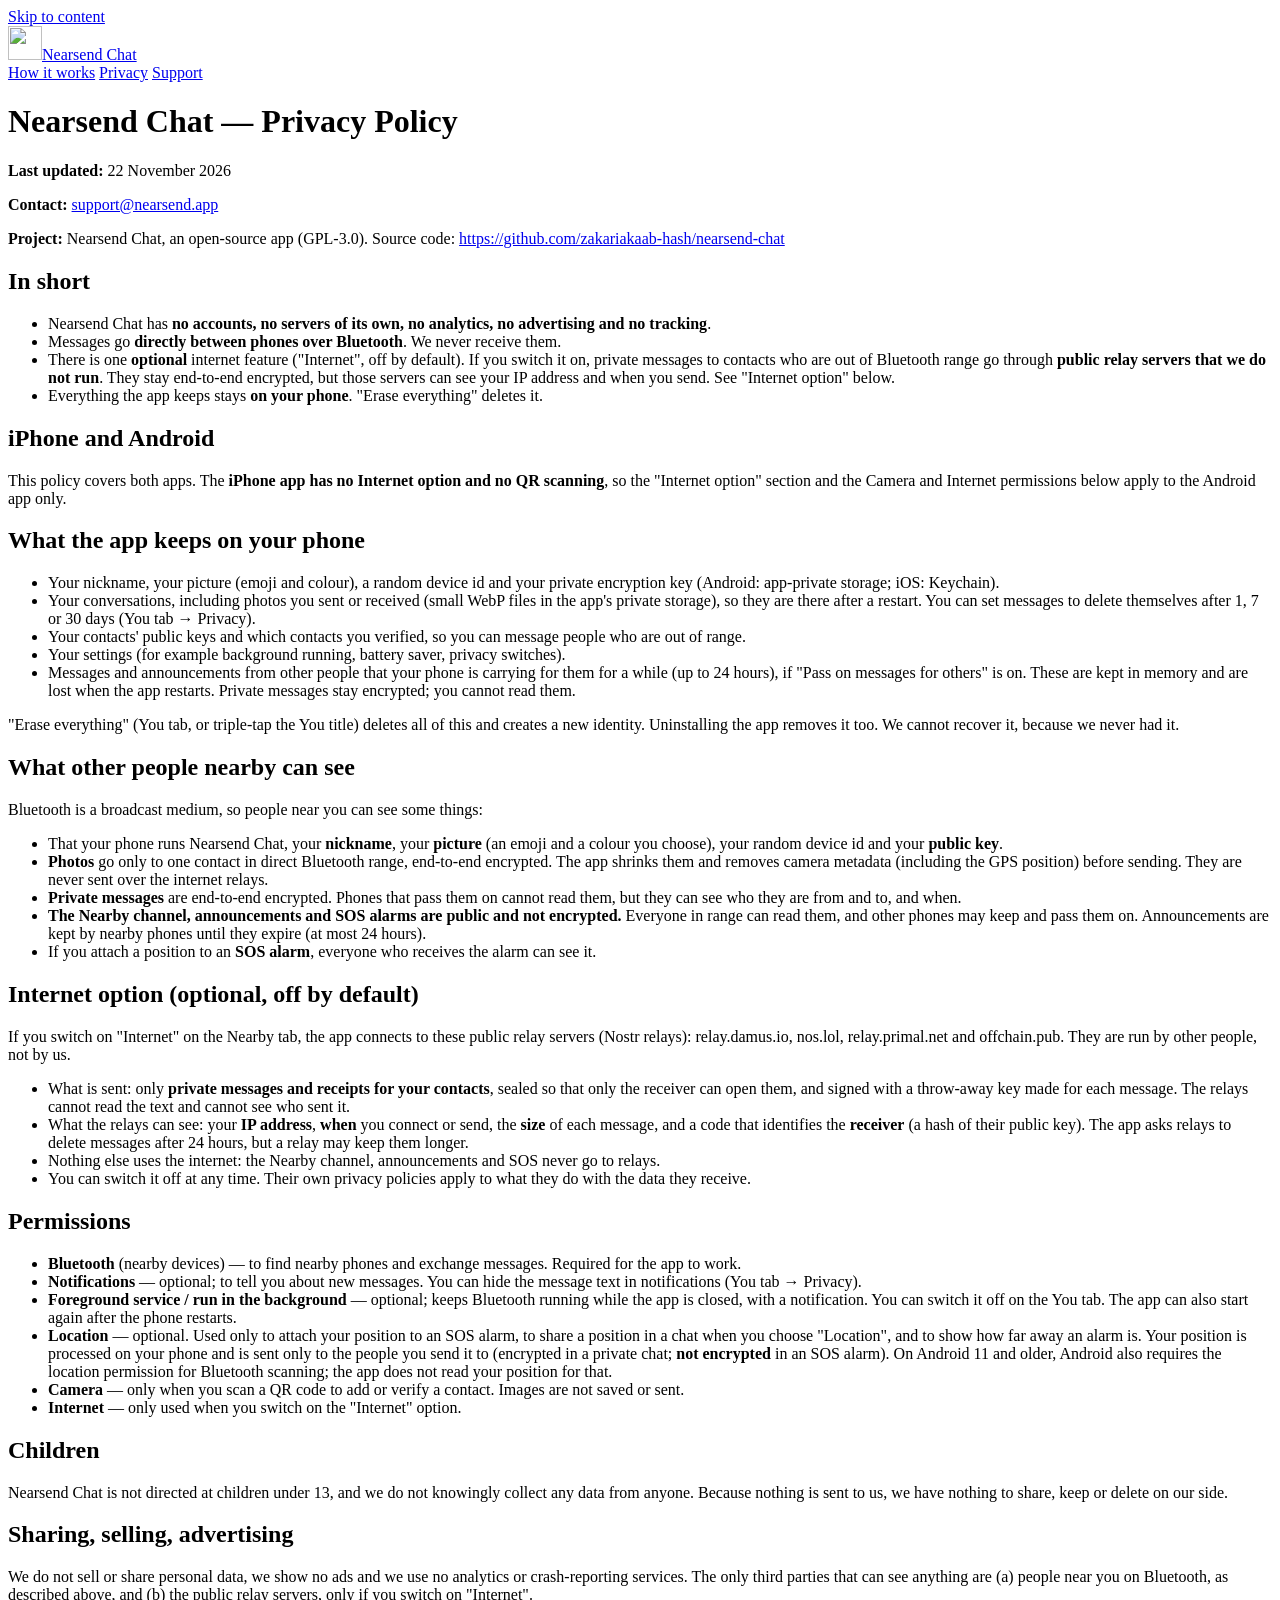
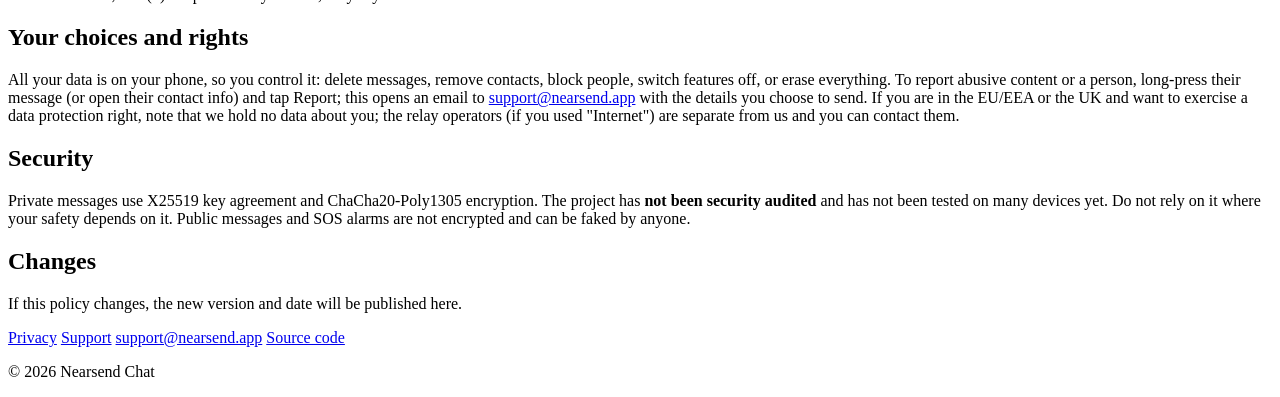
==== website/chat/privacy/index.html @ 56a63e68 "Website: rebuild chat.nearsend.app as a static site - New website/chat/: home page with the app's sc" ====
<!doctype html>
<html lang="en">
<head>
<meta charset="utf-8">
<meta name="viewport" content="width=device-width, initial-scale=1">
<title>Privacy policy · Nearsend Chat</title>
<meta name="description" content="How Nearsend Chat handles data: no accounts, no servers of our own, no tracking.">
<link rel="canonical" href="https://chat.nearsend.app/privacy/">
<meta name="theme-color" media="(prefers-color-scheme: light)" content="#356CB5">
<meta name="theme-color" media="(prefers-color-scheme: dark)" content="#040B1F">
<meta name="color-scheme" content="light dark">
<link rel="icon" type="image/svg+xml" href="/favicon.svg">
<link rel="apple-touch-icon" href="/apple-touch-icon.png">
<meta property="og:title" content="Privacy policy · Nearsend Chat">
<meta property="og:image" content="https://chat.nearsend.app/og.png">
<link rel="stylesheet" href="/styles.css">
</head>
<body>
<a class="skip" href="#main">Skip to content</a>
<header class="site-header">
  <div class="bar">
    <a class="brand" href="/"><img src="/favicon.svg" alt="" width="34" height="34"><span>Nearsend Chat</span></a>
    <nav class="nav" aria-label="Main">
      <a class="opt" href="/#how">How it works</a>
      <a class="opt" href="/privacy/">Privacy</a>
      <a href="/support/">Support</a>
    </nav>
  </div>
</header>
<main id="main" class="wrap doc">
<div class="card">
<h1>Nearsend Chat — Privacy Policy</h1>
<p><strong>Last updated:</strong> 22 November 2026</p>
<p><strong>Contact:</strong> <a href="mailto:support@nearsend.app">support@nearsend.app</a></p>
<p><strong>Project:</strong> Nearsend Chat, an open-source app (GPL-3.0). Source code: <a href="https://github.com/zakariakaab-hash/nearsend-chat">https://github.com/zakariakaab-hash/nearsend-chat</a></p>
<h2>In short</h2>
<ul><li>Nearsend Chat has <strong>no accounts, no servers of its own, no analytics, no advertising and no tracking</strong>.</li><li>Messages go <strong>directly between phones over Bluetooth</strong>. We never receive them.</li><li>There is one <strong>optional</strong> internet feature ("Internet", off by default). If you switch it on, private messages to contacts who are out of Bluetooth range go through <strong>public relay servers that we do not run</strong>. They stay end-to-end encrypted, but those servers can see your IP address and when you send. See "Internet option" below.</li><li>Everything the app keeps stays <strong>on your phone</strong>. "Erase everything" deletes it.</li></ul>
<h2>iPhone and Android</h2>
<p>This policy covers both apps. The <strong>iPhone app has no Internet option and no QR scanning</strong>, so the "Internet option" section and the Camera and Internet permissions below apply to the Android app only.</p>
<h2>What the app keeps on your phone</h2>
<ul><li>Your nickname, your picture (emoji and colour), a random device id and your private encryption key (Android: app-private storage; iOS: Keychain).</li><li>Your conversations, including photos you sent or received (small WebP files in the app's private storage), so they are there after a restart. You can set messages to delete themselves after 1, 7 or 30 days (You tab → Privacy).</li><li>Your contacts' public keys and which contacts you verified, so you can message people who are out of range.</li><li>Your settings (for example background running, battery saver, privacy switches).</li><li>Messages and announcements from other people that your phone is carrying for them for a while (up to 24 hours), if "Pass on messages for others" is on. These are kept in memory and are lost when the app restarts. Private messages stay encrypted; you cannot read them.</li></ul>
<p>"Erase everything" (You tab, or triple-tap the You title) deletes all of this and creates a new identity. Uninstalling the app removes it too. We cannot recover it, because we never had it.</p>
<h2>What other people nearby can see</h2>
<p>Bluetooth is a broadcast medium, so people near you can see some things:</p>
<ul><li>That your phone runs Nearsend Chat, your <strong>nickname</strong>, your <strong>picture</strong> (an emoji and a colour you choose), your random device id and your <strong>public key</strong>.</li><li><strong>Photos</strong> go only to one contact in direct Bluetooth range, end-to-end encrypted. The app shrinks them and removes camera metadata (including the GPS position) before sending. They are never sent over the internet relays.</li><li><strong>Private messages</strong> are end-to-end encrypted. Phones that pass them on cannot read them, but they can see who they are from and to, and when.</li><li><strong>The Nearby channel, announcements and SOS alarms are public and not encrypted.</strong> Everyone in range can read them, and other phones may keep and pass them on. Announcements are kept by nearby phones until they expire (at most 24 hours).</li><li>If you attach a position to an <strong>SOS alarm</strong>, everyone who receives the alarm can see it.</li></ul>
<h2>Internet option (optional, off by default)</h2>
<p>If you switch on "Internet" on the Nearby tab, the app connects to these public relay servers (Nostr relays): relay.damus.io, nos.lol, relay.primal.net and offchain.pub. They are run by other people, not by us.</p>
<ul><li>What is sent: only <strong>private messages and receipts for your contacts</strong>, sealed so that only the receiver can open them, and signed with a throw-away key made for each message. The relays cannot read the text and cannot see who sent it.</li><li>What the relays can see: your <strong>IP address</strong>, <strong>when</strong> you connect or send, the <strong>size</strong> of each message, and a code that identifies the <strong>receiver</strong> (a hash of their public key). The app asks relays to delete messages after 24 hours, but a relay may keep them longer.</li><li>Nothing else uses the internet: the Nearby channel, announcements and SOS never go to relays.</li><li>You can switch it off at any time. Their own privacy policies apply to what they do with the data they receive.</li></ul>
<h2>Permissions</h2>
<ul><li><strong>Bluetooth</strong> (nearby devices) — to find nearby phones and exchange messages. Required for the app to work.</li><li><strong>Notifications</strong> — optional; to tell you about new messages. You can hide the message text in notifications (You tab → Privacy).</li><li><strong>Foreground service / run in the background</strong> — optional; keeps Bluetooth running while the app is closed, with a notification. You can switch it off on the You tab. The app can also start again after the phone restarts.</li><li><strong>Location</strong> — optional. Used only to attach your position to an SOS alarm, to share a position in a chat when you choose "Location", and to show how far away an alarm is. Your position is processed on your phone and is sent only to the people you send it to (encrypted in a private chat; <strong>not encrypted</strong> in an SOS alarm). On Android 11 and older, Android also requires the location permission for Bluetooth scanning; the app does not read your position for that.</li><li><strong>Camera</strong> — only when you scan a QR code to add or verify a contact. Images are not saved or sent.</li><li><strong>Internet</strong> — only used when you switch on the "Internet" option.</li></ul>
<h2>Children</h2>
<p>Nearsend Chat is not directed at children under 13, and we do not knowingly collect any data from anyone. Because nothing is sent to us, we have nothing to share, keep or delete on our side.</p>
<h2>Sharing, selling, advertising</h2>
<p>We do not sell or share personal data, we show no ads and we use no analytics or crash-reporting services. The only third parties that can see anything are (a) people near you on Bluetooth, as described above, and (b) the public relay servers, only if you switch on "Internet".</p>
<h2>Your choices and rights</h2>
<p>All your data is on your phone, so you control it: delete messages, remove contacts, block people, switch features off, or erase everything. To report abusive content or a person, long-press their message (or open their contact info) and tap Report; this opens an email to <a href="mailto:support@nearsend.app">support@nearsend.app</a> with the details you choose to send. If you are in the EU/EEA or the UK and want to exercise a data protection right, note that we hold no data about you; the relay operators (if you used "Internet") are separate from us and you can contact them.</p>
<h2>Security</h2>
<p>Private messages use X25519 key agreement and ChaCha20-Poly1305 encryption. The project has <strong>not been security audited</strong> and has not been tested on many devices yet. Do not rely on it where your safety depends on it. Public messages and SOS alarms are not encrypted and can be faked by anyone.</p>
<h2>Changes</h2>
<p>If this policy changes, the new version and date will be published here.</p>
</div>
</main>
<footer>
  <div class="wrap foot">
    <nav aria-label="Footer">
      <a href="/privacy/">Privacy</a>
      <a href="/support/">Support</a>
      <a href="mailto:support@nearsend.app">support@nearsend.app</a>
      <a href="https://github.com/zakariakaab-hash/nearsend-chat">Source code</a>
    </nav>
    <p>© 2026 Nearsend Chat</p>
  </div>
</footer>
</body>
</html>
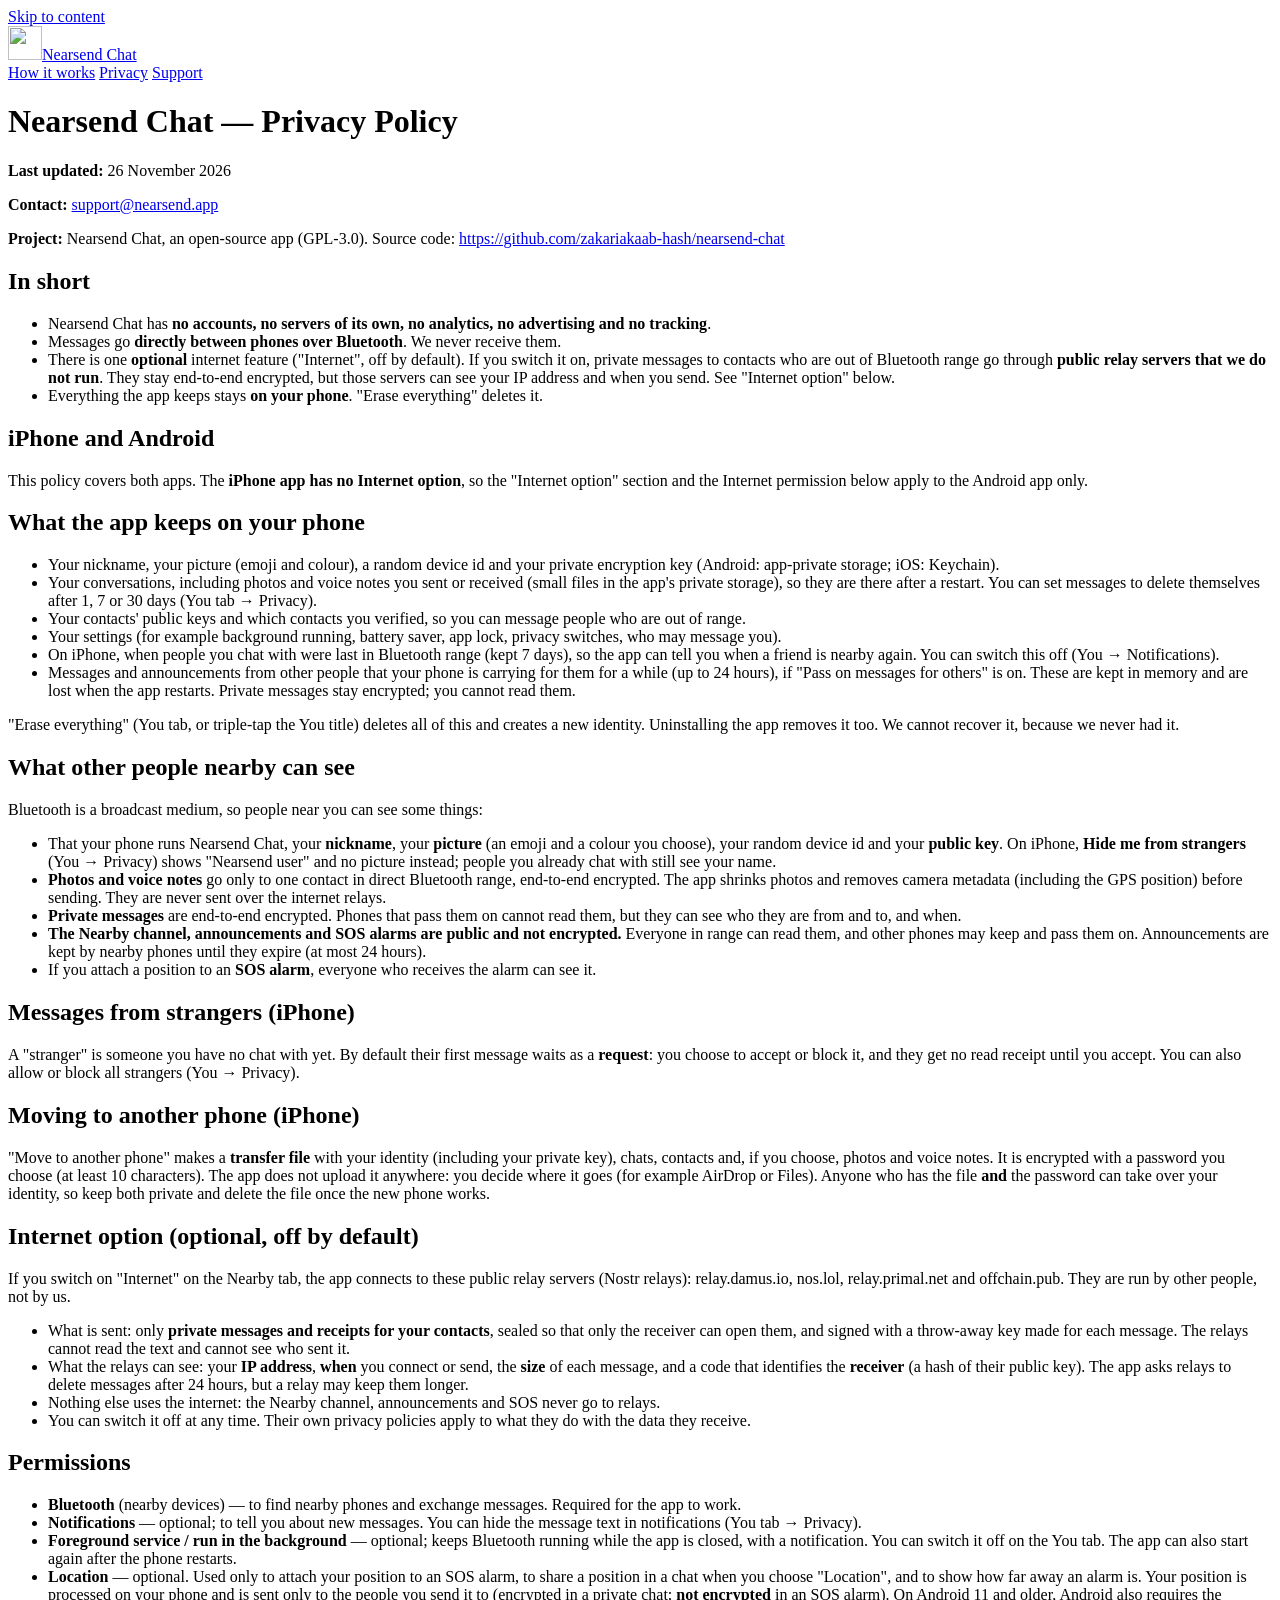
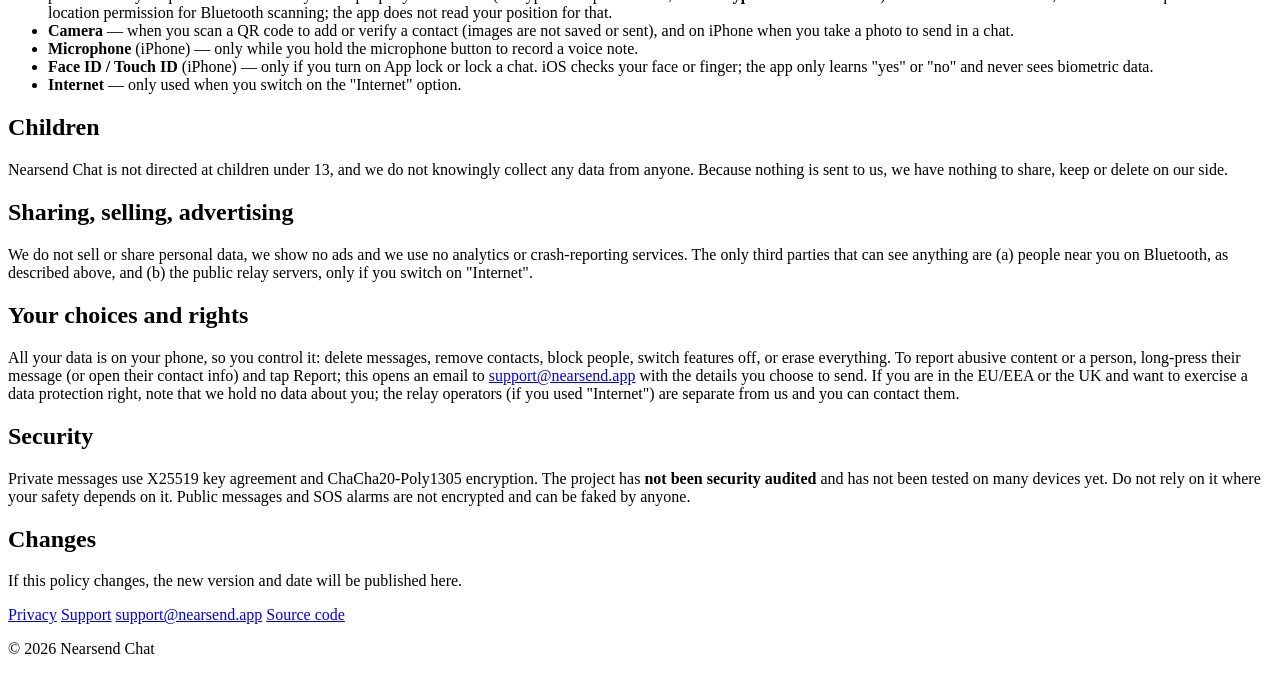
==== commit 2490ca73: "Docs: bring the Nearsend Chat docs up to date with build 10 Protocol (write fragments, timeout, batt" ====
--- a/website/chat/privacy/index.html
+++ b/website/chat/privacy/index.html
@@ -9,8 +9,8 @@
 <meta name="theme-color" media="(prefers-color-scheme: light)" content="#356CB5">
 <meta name="theme-color" media="(prefers-color-scheme: dark)" content="#040B1F">
 <meta name="color-scheme" content="light dark">
-<link rel="icon" type="image/svg+xml" href="/favicon.svg">
-<link rel="apple-touch-icon" href="/apple-touch-icon.png">
+<link rel="icon" type="image/svg+xml" href="/icon-v2.svg">
+<link rel="apple-touch-icon" href="/apple-touch-icon.png?v=2">
 <meta property="og:title" content="Privacy policy · Nearsend Chat">
 <meta property="og:image" content="https://chat.nearsend.app/og.png">
 <link rel="stylesheet" href="/styles.css">
@@ -19,7 +19,7 @@
 <a class="skip" href="#main">Skip to content</a>
 <header class="site-header">
   <div class="bar">
-    <a class="brand" href="/"><img src="/favicon.svg" alt="" width="34" height="34"><span>Nearsend Chat</span></a>
+    <a class="brand" href="/"><img src="/icon-v2.svg" alt="" width="34" height="34"><span>Nearsend Chat</span></a>
     <nav class="nav" aria-label="Main">
       <a class="opt" href="/#how">How it works</a>
       <a class="opt" href="/privacy/">Privacy</a>
@@ -30,24 +30,28 @@
 <main id="main" class="wrap doc">
 <div class="card">
 <h1>Nearsend Chat — Privacy Policy</h1>
-<p><strong>Last updated:</strong> 22 November 2026</p>
+<p><strong>Last updated:</strong> 26 November 2026</p>
 <p><strong>Contact:</strong> <a href="mailto:support@nearsend.app">support@nearsend.app</a></p>
 <p><strong>Project:</strong> Nearsend Chat, an open-source app (GPL-3.0). Source code: <a href="https://github.com/zakariakaab-hash/nearsend-chat">https://github.com/zakariakaab-hash/nearsend-chat</a></p>
 <h2>In short</h2>
 <ul><li>Nearsend Chat has <strong>no accounts, no servers of its own, no analytics, no advertising and no tracking</strong>.</li><li>Messages go <strong>directly between phones over Bluetooth</strong>. We never receive them.</li><li>There is one <strong>optional</strong> internet feature ("Internet", off by default). If you switch it on, private messages to contacts who are out of Bluetooth range go through <strong>public relay servers that we do not run</strong>. They stay end-to-end encrypted, but those servers can see your IP address and when you send. See "Internet option" below.</li><li>Everything the app keeps stays <strong>on your phone</strong>. "Erase everything" deletes it.</li></ul>
 <h2>iPhone and Android</h2>
-<p>This policy covers both apps. The <strong>iPhone app has no Internet option and no QR scanning</strong>, so the "Internet option" section and the Camera and Internet permissions below apply to the Android app only.</p>
+<p>This policy covers both apps. The <strong>iPhone app has no Internet option</strong>, so the "Internet option" section and the Internet permission below apply to the Android app only.</p>
 <h2>What the app keeps on your phone</h2>
-<ul><li>Your nickname, your picture (emoji and colour), a random device id and your private encryption key (Android: app-private storage; iOS: Keychain).</li><li>Your conversations, including photos you sent or received (small WebP files in the app's private storage), so they are there after a restart. You can set messages to delete themselves after 1, 7 or 30 days (You tab → Privacy).</li><li>Your contacts' public keys and which contacts you verified, so you can message people who are out of range.</li><li>Your settings (for example background running, battery saver, privacy switches).</li><li>Messages and announcements from other people that your phone is carrying for them for a while (up to 24 hours), if "Pass on messages for others" is on. These are kept in memory and are lost when the app restarts. Private messages stay encrypted; you cannot read them.</li></ul>
+<ul><li>Your nickname, your picture (emoji and colour), a random device id and your private encryption key (Android: app-private storage; iOS: Keychain).</li><li>Your conversations, including photos and voice notes you sent or received (small files in the app's private storage), so they are there after a restart. You can set messages to delete themselves after 1, 7 or 30 days (You tab → Privacy).</li><li>Your contacts' public keys and which contacts you verified, so you can message people who are out of range.</li><li>Your settings (for example background running, battery saver, app lock, privacy switches, who may message you).</li><li>On iPhone, when people you chat with were last in Bluetooth range (kept 7 days), so the app can tell you when a friend is nearby again. You can switch this off (You → Notifications).</li><li>Messages and announcements from other people that your phone is carrying for them for a while (up to 24 hours), if "Pass on messages for others" is on. These are kept in memory and are lost when the app restarts. Private messages stay encrypted; you cannot read them.</li></ul>
 <p>"Erase everything" (You tab, or triple-tap the You title) deletes all of this and creates a new identity. Uninstalling the app removes it too. We cannot recover it, because we never had it.</p>
 <h2>What other people nearby can see</h2>
 <p>Bluetooth is a broadcast medium, so people near you can see some things:</p>
-<ul><li>That your phone runs Nearsend Chat, your <strong>nickname</strong>, your <strong>picture</strong> (an emoji and a colour you choose), your random device id and your <strong>public key</strong>.</li><li><strong>Photos</strong> go only to one contact in direct Bluetooth range, end-to-end encrypted. The app shrinks them and removes camera metadata (including the GPS position) before sending. They are never sent over the internet relays.</li><li><strong>Private messages</strong> are end-to-end encrypted. Phones that pass them on cannot read them, but they can see who they are from and to, and when.</li><li><strong>The Nearby channel, announcements and SOS alarms are public and not encrypted.</strong> Everyone in range can read them, and other phones may keep and pass them on. Announcements are kept by nearby phones until they expire (at most 24 hours).</li><li>If you attach a position to an <strong>SOS alarm</strong>, everyone who receives the alarm can see it.</li></ul>
+<ul><li>That your phone runs Nearsend Chat, your <strong>nickname</strong>, your <strong>picture</strong> (an emoji and a colour you choose), your random device id and your <strong>public key</strong>. On iPhone, <strong>Hide me from strangers</strong> (You → Privacy) shows "Nearsend user" and no picture instead; people you already chat with still see your name.</li><li><strong>Photos and voice notes</strong> go only to one contact in direct Bluetooth range, end-to-end encrypted. The app shrinks photos and removes camera metadata (including the GPS position) before sending. They are never sent over the internet relays.</li><li><strong>Private messages</strong> are end-to-end encrypted. Phones that pass them on cannot read them, but they can see who they are from and to, and when.</li><li><strong>The Nearby channel, announcements and SOS alarms are public and not encrypted.</strong> Everyone in range can read them, and other phones may keep and pass them on. Announcements are kept by nearby phones until they expire (at most 24 hours).</li><li>If you attach a position to an <strong>SOS alarm</strong>, everyone who receives the alarm can see it.</li></ul>
+<h2>Messages from strangers (iPhone)</h2>
+<p>A "stranger" is someone you have no chat with yet. By default their first message waits as a <strong>request</strong>: you choose to accept or block it, and they get no read receipt until you accept. You can also allow or block all strangers (You → Privacy).</p>
+<h2>Moving to another phone (iPhone)</h2>
+<p>"Move to another phone" makes a <strong>transfer file</strong> with your identity (including your private key), chats, contacts and, if you choose, photos and voice notes. It is encrypted with a password you choose (at least 10 characters). The app does not upload it anywhere: you decide where it goes (for example AirDrop or Files). Anyone who has the file <strong>and</strong> the password can take over your identity, so keep both private and delete the file once the new phone works.</p>
 <h2>Internet option (optional, off by default)</h2>
 <p>If you switch on "Internet" on the Nearby tab, the app connects to these public relay servers (Nostr relays): relay.damus.io, nos.lol, relay.primal.net and offchain.pub. They are run by other people, not by us.</p>
 <ul><li>What is sent: only <strong>private messages and receipts for your contacts</strong>, sealed so that only the receiver can open them, and signed with a throw-away key made for each message. The relays cannot read the text and cannot see who sent it.</li><li>What the relays can see: your <strong>IP address</strong>, <strong>when</strong> you connect or send, the <strong>size</strong> of each message, and a code that identifies the <strong>receiver</strong> (a hash of their public key). The app asks relays to delete messages after 24 hours, but a relay may keep them longer.</li><li>Nothing else uses the internet: the Nearby channel, announcements and SOS never go to relays.</li><li>You can switch it off at any time. Their own privacy policies apply to what they do with the data they receive.</li></ul>
 <h2>Permissions</h2>
-<ul><li><strong>Bluetooth</strong> (nearby devices) — to find nearby phones and exchange messages. Required for the app to work.</li><li><strong>Notifications</strong> — optional; to tell you about new messages. You can hide the message text in notifications (You tab → Privacy).</li><li><strong>Foreground service / run in the background</strong> — optional; keeps Bluetooth running while the app is closed, with a notification. You can switch it off on the You tab. The app can also start again after the phone restarts.</li><li><strong>Location</strong> — optional. Used only to attach your position to an SOS alarm, to share a position in a chat when you choose "Location", and to show how far away an alarm is. Your position is processed on your phone and is sent only to the people you send it to (encrypted in a private chat; <strong>not encrypted</strong> in an SOS alarm). On Android 11 and older, Android also requires the location permission for Bluetooth scanning; the app does not read your position for that.</li><li><strong>Camera</strong> — only when you scan a QR code to add or verify a contact. Images are not saved or sent.</li><li><strong>Internet</strong> — only used when you switch on the "Internet" option.</li></ul>
+<ul><li><strong>Bluetooth</strong> (nearby devices) — to find nearby phones and exchange messages. Required for the app to work.</li><li><strong>Notifications</strong> — optional; to tell you about new messages. You can hide the message text in notifications (You tab → Privacy).</li><li><strong>Foreground service / run in the background</strong> — optional; keeps Bluetooth running while the app is closed, with a notification. You can switch it off on the You tab. The app can also start again after the phone restarts.</li><li><strong>Location</strong> — optional. Used only to attach your position to an SOS alarm, to share a position in a chat when you choose "Location", and to show how far away an alarm is. Your position is processed on your phone and is sent only to the people you send it to (encrypted in a private chat; <strong>not encrypted</strong> in an SOS alarm). On Android 11 and older, Android also requires the location permission for Bluetooth scanning; the app does not read your position for that.</li><li><strong>Camera</strong> — when you scan a QR code to add or verify a contact (images are not saved or sent), and on iPhone when you take a photo to send in a chat.</li><li><strong>Microphone</strong> (iPhone) — only while you hold the microphone button to record a voice note.</li><li><strong>Face ID / Touch ID</strong> (iPhone) — only if you turn on App lock or lock a chat. iOS checks your face or finger; the app only learns "yes" or "no" and never sees biometric data.</li><li><strong>Internet</strong> — only used when you switch on the "Internet" option.</li></ul>
 <h2>Children</h2>
 <p>Nearsend Chat is not directed at children under 13, and we do not knowingly collect any data from anyone. Because nothing is sent to us, we have nothing to share, keep or delete on our side.</p>
 <h2>Sharing, selling, advertising</h2>
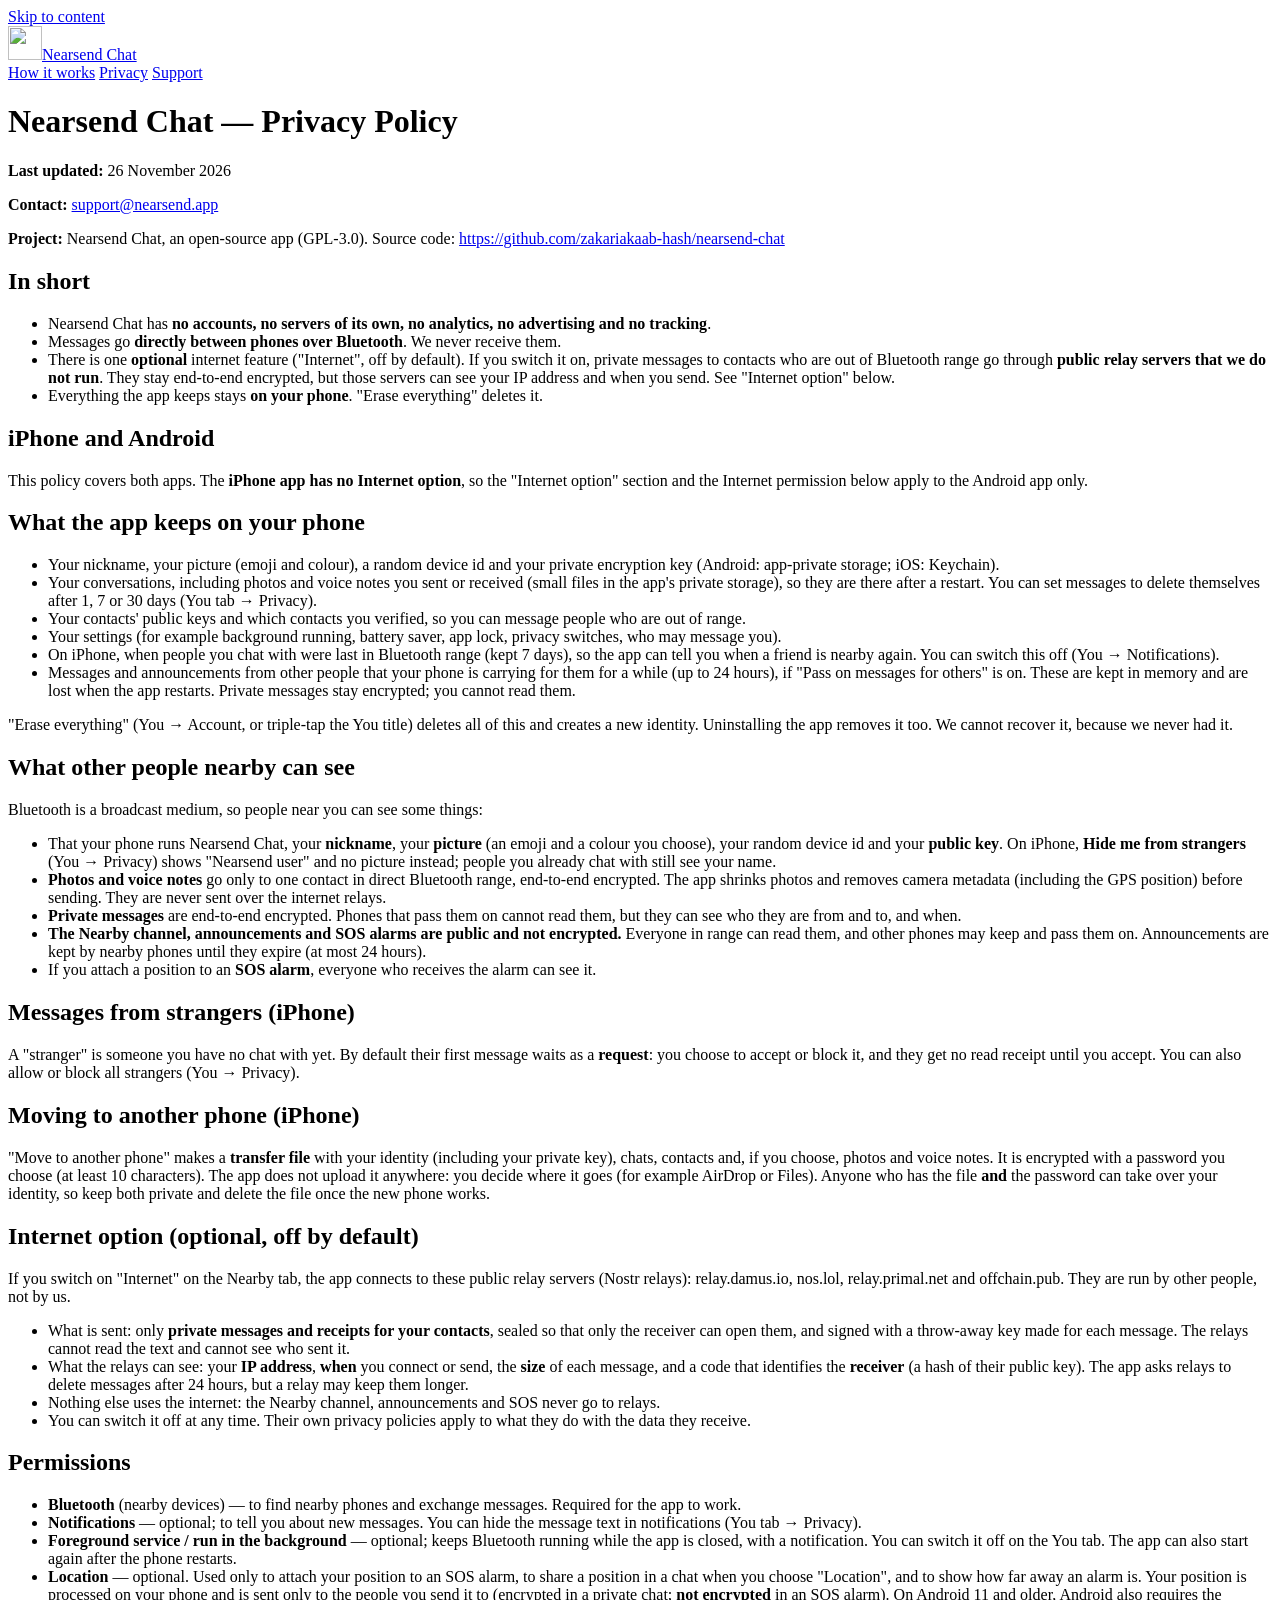
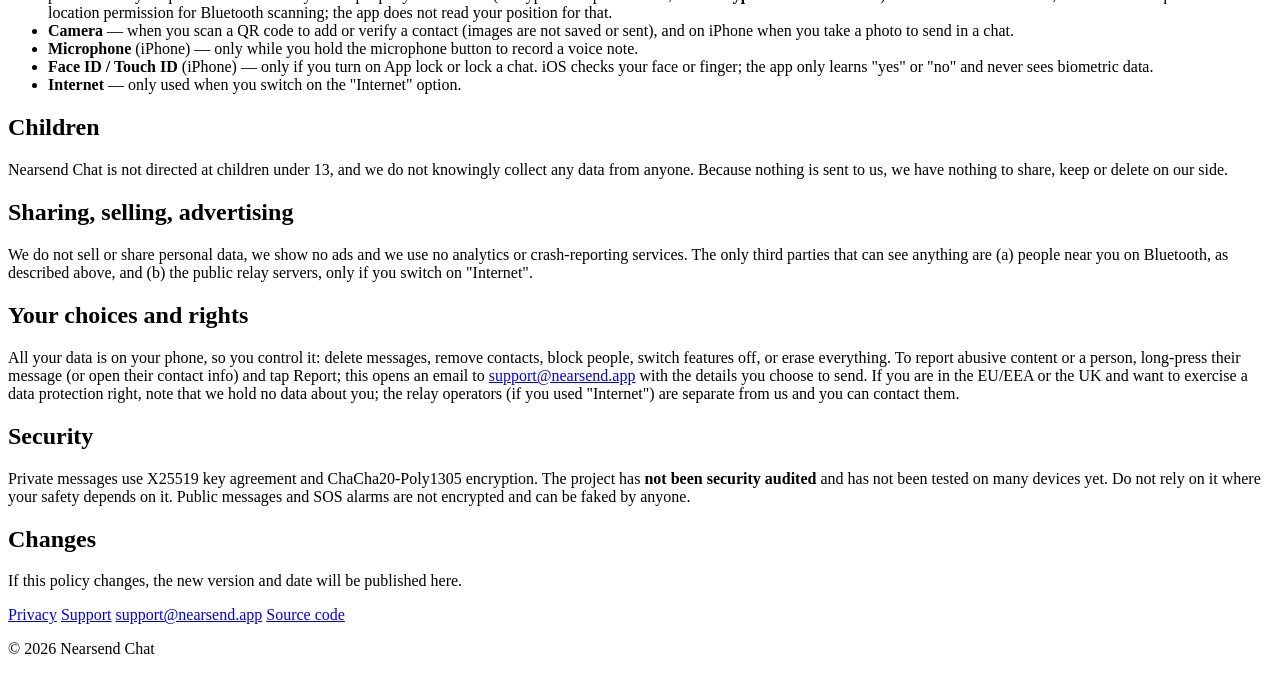
==== commit 44828511: "iOS: Account page, WhatsApp-style Help, plain icons, no Bluetooth popup or tutorial - Account: Move " ====
--- a/website/chat/privacy/index.html
+++ b/website/chat/privacy/index.html
@@ -39,7 +39,7 @@
 <p>This policy covers both apps. The <strong>iPhone app has no Internet option</strong>, so the "Internet option" section and the Internet permission below apply to the Android app only.</p>
 <h2>What the app keeps on your phone</h2>
 <ul><li>Your nickname, your picture (emoji and colour), a random device id and your private encryption key (Android: app-private storage; iOS: Keychain).</li><li>Your conversations, including photos and voice notes you sent or received (small files in the app's private storage), so they are there after a restart. You can set messages to delete themselves after 1, 7 or 30 days (You tab → Privacy).</li><li>Your contacts' public keys and which contacts you verified, so you can message people who are out of range.</li><li>Your settings (for example background running, battery saver, app lock, privacy switches, who may message you).</li><li>On iPhone, when people you chat with were last in Bluetooth range (kept 7 days), so the app can tell you when a friend is nearby again. You can switch this off (You → Notifications).</li><li>Messages and announcements from other people that your phone is carrying for them for a while (up to 24 hours), if "Pass on messages for others" is on. These are kept in memory and are lost when the app restarts. Private messages stay encrypted; you cannot read them.</li></ul>
-<p>"Erase everything" (You tab, or triple-tap the You title) deletes all of this and creates a new identity. Uninstalling the app removes it too. We cannot recover it, because we never had it.</p>
+<p>"Erase everything" (You → Account, or triple-tap the You title) deletes all of this and creates a new identity. Uninstalling the app removes it too. We cannot recover it, because we never had it.</p>
 <h2>What other people nearby can see</h2>
 <p>Bluetooth is a broadcast medium, so people near you can see some things:</p>
 <ul><li>That your phone runs Nearsend Chat, your <strong>nickname</strong>, your <strong>picture</strong> (an emoji and a colour you choose), your random device id and your <strong>public key</strong>. On iPhone, <strong>Hide me from strangers</strong> (You → Privacy) shows "Nearsend user" and no picture instead; people you already chat with still see your name.</li><li><strong>Photos and voice notes</strong> go only to one contact in direct Bluetooth range, end-to-end encrypted. The app shrinks photos and removes camera metadata (including the GPS position) before sending. They are never sent over the internet relays.</li><li><strong>Private messages</strong> are end-to-end encrypted. Phones that pass them on cannot read them, but they can see who they are from and to, and when.</li><li><strong>The Nearby channel, announcements and SOS alarms are public and not encrypted.</strong> Everyone in range can read them, and other phones may keep and pass them on. Announcements are kept by nearby phones until they expire (at most 24 hours).</li><li>If you attach a position to an <strong>SOS alarm</strong>, everyone who receives the alarm can see it.</li></ul>
